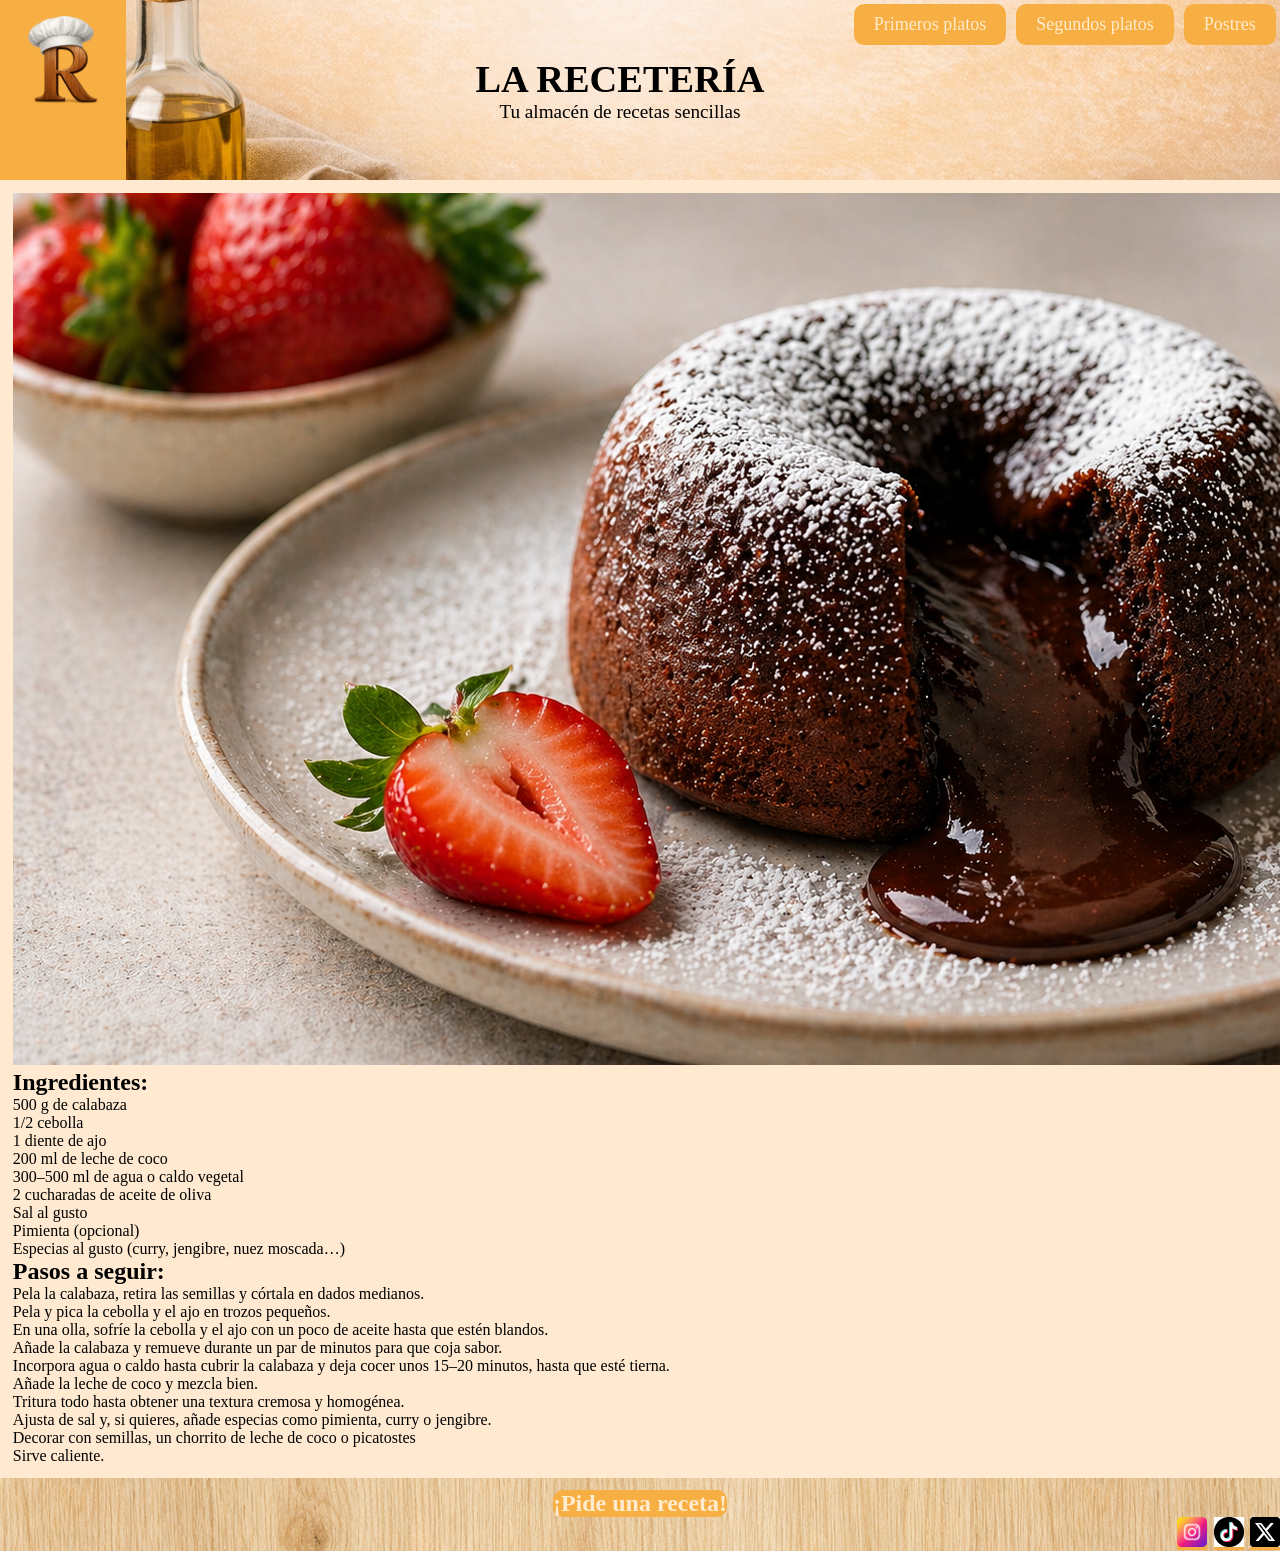
==== coulant-chocolate.html @ dcb14def "Add files via upload" ====
<!DOCTYPE html>
<html lang="es">

<head>

    <meta charset="UTF-8">
    <meta name="viewport" content="width=device-width, initial-scale=1.0">

     <title>La Recetería</title>

 <link rel="stylesheet" href="/style.css">
</head>

<body>
<!-----------------------------<HEADER>------------------------------>
    <header>
        <a href="index.html" class="link-logo"><img class="logo" src="/imagenes/logo.png"></a>
        <div class="titulo">
            <h1>LA RECETERÍA</h1>
            <p>Tu almacén de recetas sencillas</p>
        </div>        
        <nav>
            <ul class="lista-menu-superior">
                    <li><a href="primeros-platos.html">Primeros platos</a></li>
                    <li><a href=segundos-platos.html>Segundos platos</a></li>
                    <li><a href=postres.html>Postres</a></li>
            </ul>
        </nav>
    </header>
<!-----------------------------</HEADER>------------------------------>


<!-----------------------------<CUERPO>------------------------------>
    <section class="cuerpo">


<!-----------------------------<PREPARACION>------------------------------>        
        <div class="preparacion">
            <div>
            <img src="imagenes/postres.png">
            </div>
            <div class="preparacion-lista">
            <h2>Ingredientes:</h2>
            <div class="ingredientes">
            <ul>
                <li>500 g de calabaza</li>
                <li>1/2 cebolla</li>
                <li>1 diente de ajo</li>
                <li>200 ml de leche de coco</li>
                <li>300–500 ml de agua o caldo vegetal</li>
                <li>2 cucharadas de aceite de oliva</li>
                <li>Sal al gusto</li>
                <li>Pimienta (opcional)</li>
                <li>Especias al gusto (curry, jengibre, nuez moscada…)</li>
            </ul>
            </div>
            <h2>Pasos a seguir:</h2>
            <div class="pasos">
            <ul>
                <li>Pela la calabaza, retira las semillas y córtala en dados medianos.

                </li>
                <li>
                    Pela y pica la cebolla y el ajo en trozos pequeños.
                </li>
                <li>
                    En una olla, sofríe la cebolla y el ajo con un poco de aceite hasta que estén blandos.
                </li>
                <li>
                    Añade la calabaza y remueve durante un par de minutos para que coja sabor.
                </li>
                <li>
                    Incorpora agua o caldo hasta cubrir la calabaza y deja cocer unos 15–20 minutos, hasta que esté tierna.
                </li>
                <li>
                    Añade la leche de coco y mezcla bien.
                </li>
                <li>
                    Tritura todo hasta obtener una textura cremosa y homogénea.
                </li>
                <li>
                    Ajusta de sal y, si quieres, añade especias como pimienta, curry o jengibre.
                </li>
                <li>
                    Decorar con semillas, un chorrito de leche de coco o picatostes
                </li>
                <li>
                    Sirve caliente.
                </li>
            </ul>
            </div>
            </div>
        </div>
<!-----------------------------</PREPARACION>------------------------------>


    </section>
<!-----------------------------</CUERPO>------------------------------>

<!-----------------------------<FOOTER>------------------------------>
    <footer>
        <h2 class="pedir-receta"><a href="pide-tu-receta.html">¡Pide una receta!</a></h2>
        <ul class="footer-lista">
            <li><a href="https://www.instagram.com" target="_blank"><img src="/imagenes/igicon.png"></a></li>
            <li><a href="https://www.tiktok.com" target="_blank"><img src="/imagenes/tiktokicon.png"></a></li>
            <li><a href="https://www.x.com" target="_blank"><img src="/imagenes/xicon.png"></a></li>
        </ul>
    </footer>
<!-----------------------------</FOOTER>------------------------------>
</body>
</html>
---- style.css ----
* {
    margin: 0;
    padding: 0;
    box-sizing: border-box;
}

html {
    height: 100%;
}

a {
    text-decoration: none;
    color:blanchedalmond;
    background-color:rgb(247, 175, 67)
}

a:hover {
    color:white;
}

ul{
    list-style: none;
}

header {
    position:sticky;
    display:flex;
    top:0;
    right:0;
    background-image: url("imagenes/cabecera.png");
    background-size:cover;
    background-position: center;
    height:20vh;
    justify-content:space-between;
}

.logo {
    position:static;
    display:inline-block;
    height:70%;
}

.titulo {
    padding-left:20%;
    font-size:larger;
    display:flex;
    flex-direction: column;
    text-align:center;
    justify-content:center;
}

.lista-menu-superior {
    display:flex;
    justify-content:flex-end;
    gap: 10px;
    padding: 1%;
    white-space: nowrap;
    font-size:large;
}

.lista-menu-superior a {
    display:block;
    padding: 10px 20px;
    border-radius:10px;
}

.cuerpo {
    position:static;
    background-color:rgb(255, 234, 209);
    min-height: 100%;
    min-width: 100%;
    margin-bottom:auto;
    padding:1%;
}

.navegacion-index-lista {
    display: grid;
    grid-template-columns: repeat(3, 1fr);
    gap:20px;
}

.nav-menu {
    display:flex;
    align-items: center;
    justify-content:center;
    aspect-ratio: 4 / 3;
    border-radius: 12px;
    background-size: cover;
    background-position:center;
}

.nav-menu:hover{
    background-size:250%;
}

.navegacion-index-lista a {
    text-decoration:none;
    text-shadow:
        2px 2px 4px black,
       -2px 2px 4px black,
        2px -2px 4px black,
       -2px -2px 4px black;
    color:rgb(255, 214, 127);
    background-color: aliceblue;
}

.navegacion-index-lista a:hover {
    color:rgb(255, 174, 0);
}


.nm1 {
    background-image: url("imagenes/pplatos.png");
}

.nm2 {
    background-image: url(imagenes/splatos.png);
}

.nm3 {
    background-image: url(imagenes/postres.png);
}

.recetas-recientes {
    padding-top:1%;
}

.recetas-recientes h2 {
    display:flex;
    align-items: center;
    justify-content: center;
}


.recetas-recientes-wrapper {
    max-width: 900px;
    margin: 0 auto;
    display:grid;
    grid-template-columns: repeat(2, 1fr);
    gap:30px;
    padding:20px;
}

.recetas-recientes a {
    color:rgb(255, 174, 0);
    background-color:rgb(255, 242, 226);
}

.recetas-recientes a:hover{
    color:rgb(192, 127, 41);
}

.receta {
    display:grid;
    grid-template-columns: 1fr;
    gap: 20px;
    align-items: center;

    background-color: rgb(255, 248, 238);
    padding: 15px;
    border-radius: 12px;
}

.receta:hover {
    transform: translateY(-3px);
    box-shadow: 0 8px 20px rgba(0,0,0,0.15);
}

.receta img {
    width: 100%;
    height: auto;
    border-radius: 12px;
    object-fit: cover;
}

footer {
    position:relative;
    display:block;
    max-height:1%;
    background-image: url("imagenes/madera-footer.png");
    background-position:center;
}

.pedir-receta a {
    border-radius:10px;
    margin-top:1%;
}

.pedir-receta {
    display:flex;
    justify-content:center;
}

.footer-lista {
    position:absolute 90%;
    display:flex;
    justify-content:flex-end;
    gap:0.5%
}

.footer-lista img {
    max-height:30px;
}
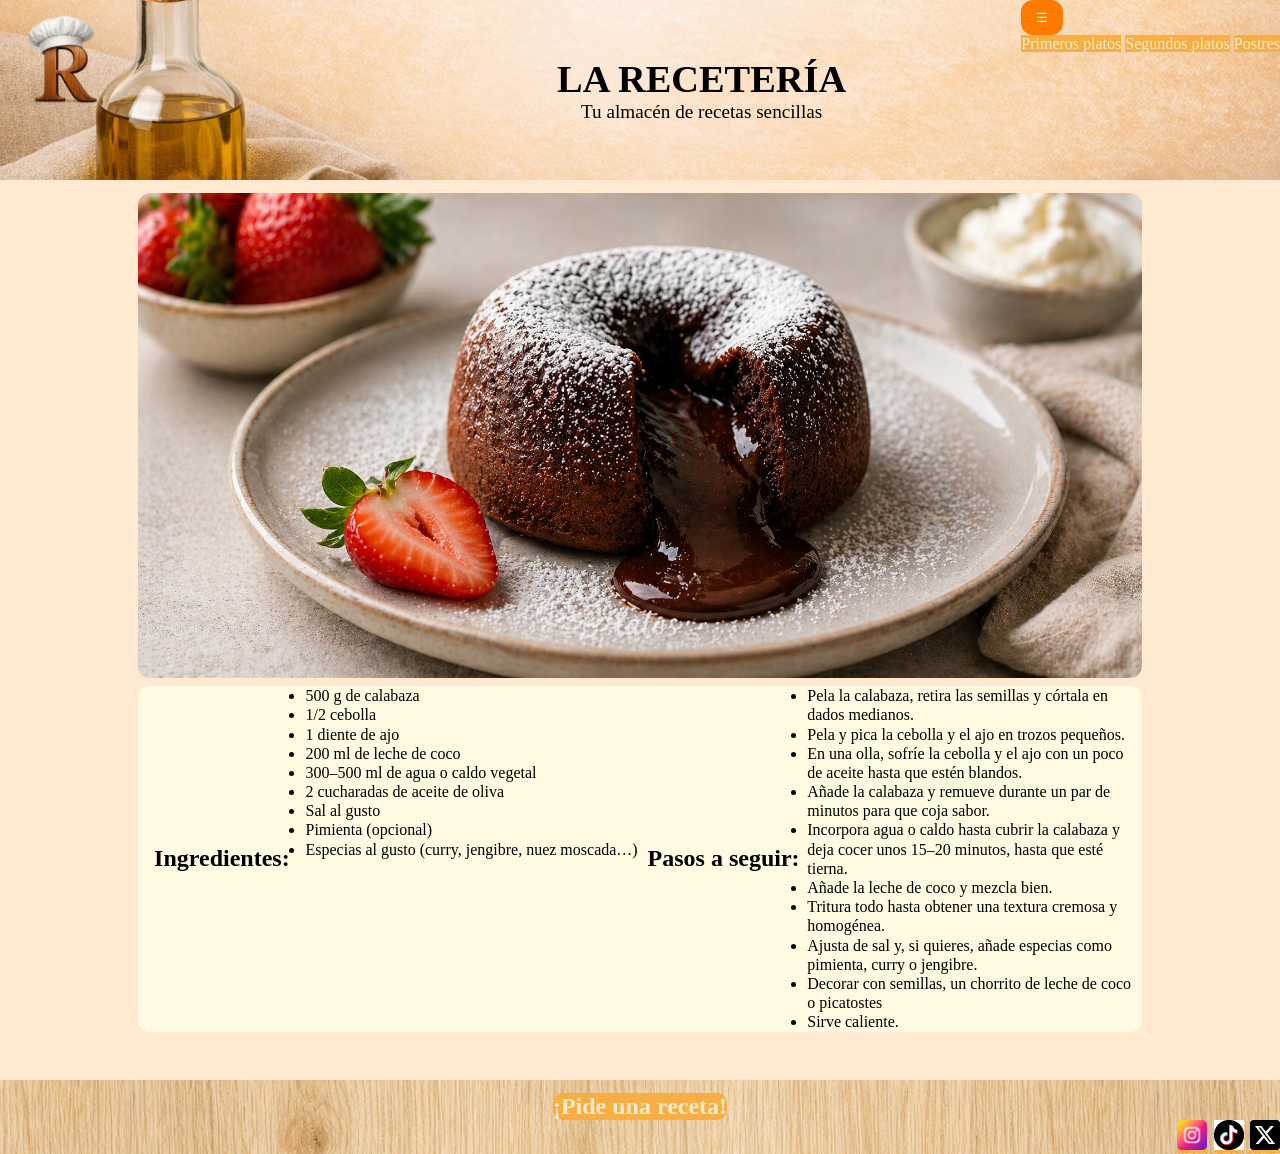
==== commit 0f2e2426: "Update coulant-chocolate.html" ====
--- a/coulant-chocolate.html
+++ b/coulant-chocolate.html
@@ -18,14 +18,15 @@
         <div class="titulo">
             <h1>LA RECETERÍA</h1>
             <p>Tu almacén de recetas sencillas</p>
-        </div>        
-        <nav>
-            <ul class="lista-menu-superior">
-                    <li><a href="primeros-platos.html">Primeros platos</a></li>
-                    <li><a href=segundos-platos.html>Segundos platos</a></li>
-                    <li><a href=postres.html>Postres</a></li>
-            </ul>
+        </div>
+        <div class="bhamburguesa">
+        <button id="menu-btn">☰</button>
+        <nav id="menu">
+        <a href="primeros-platos.html">Primeros platos</a>
+        <a href="segundos-platos.html">Segundos platos</a>
+        <a href="postres.html">Postres</a>
         </nav>
+        </div>
     </header>
 <!-----------------------------</HEADER>------------------------------>
 
@@ -107,5 +108,6 @@
         </ul>
     </footer>
 <!-----------------------------</FOOTER>------------------------------>
+<script src="scripts.js" defer></script>
 </body>
-</html>+</html>
--- a/style.css
+++ b/style.css
@@ -1,3 +1,8 @@
+/*-----------Quiero que esto se aplique a toda la página: 
+- Elimino marging y padding por defecto para modificarlo a mi gusto
+- Quito las decoraciones de los enlaces y pongo los colores elegidos para la página
+- Si hace falta cambiar el color de algún enlace se hará en la sección en concreto que lo necesite */
+
 * {
     margin: 0;
     padding: 0;
@@ -22,6 +27,11 @@
     list-style: none;
 }
 
+
+/*---------------Estos estilos se hicieron teniendo en cuenta el index y se van a reutilizar para toda la página con modificaciones únicamente en el body--------------- */
+
+/* El header es sticky: baja con la rueda del ratón para tener acceso al menú en todo momento */
+/* PENDIENTE CAMBIAR A DISPLAY:GRID PARA QUE SEA RESPONSIVO EN MÓVIL??*/
 header {
     position:sticky;
     display:flex;
@@ -40,6 +50,11 @@
     height:70%;
 }
 
+/* Quiero que al pulsar el logo se vuelva al índice, como tengo un fondo aplicado a los links por defecto se lo quito con transparent */
+.link-logo {
+    background-color:transparent;
+}
+
 .titulo {
     padding-left:20%;
     font-size:larger;
@@ -49,6 +64,8 @@
     justify-content:center;
 }
 
+
+/* Botones superiores derecha - pendientes de cambiar por botón hamburguesa, no me convencen */
 .lista-menu-superior {
     display:flex;
     justify-content:flex-end;
@@ -64,15 +81,17 @@
     border-radius:10px;
 }
 
+/* Estilo general para todo el cuerpo */
 .cuerpo {
     position:static;
     background-color:rgb(255, 234, 209);
-    min-height: 100%;
+    min-height: 100vh;
     min-width: 100%;
     margin-bottom:auto;
     padding:1%;
 }
 
+/*Grid para poder colocar los tres botones grandes */
 .navegacion-index-lista {
     display: grid;
     grid-template-columns: repeat(3, 1fr);
@@ -89,6 +108,7 @@
     background-position:center;
 }
 
+/*Zoom en la foto del fondo cuando pasas el ratón por encima -- añadir animación si puedo??*/
 .nav-menu:hover{
     background-size:250%;
 }
@@ -154,7 +174,8 @@
     display:grid;
     grid-template-columns: 1fr;
     gap: 20px;
-    align-items: center;
+    align-items: top;
+    
 
     background-color: rgb(255, 248, 238);
     padding: 15px;
@@ -171,7 +192,155 @@
     height: auto;
     border-radius: 12px;
     object-fit: cover;
-}
+    aspect-ratio: 16 / 9;
+}
+
+
+/*--------------------------------------------- */
+
+
+/*---------------------------------------------------------ESTILOS PRIMEROS PLATOS, SEGUNDOS PLATOS Y POSTRES----------------------------------------------- */
+/* Estilos específicos para las páginas de postres, primeros y segundos platos. Se mantiene el formato del index pero las tarjetas son más grandes */
+
+.receta-grande-wrapper {
+    display:grid;
+    gap:3%;
+    margin-bottom:5%;
+}
+.receta-grande {
+    display:grid;
+    grid-template-columns: 1fr 3fr;
+
+    gap: 20px;
+
+    background-color: rgb(255, 248, 238);
+    padding: 15px;
+    border-radius: 12px;
+}
+
+.receta-grande h2 {
+    display:flex;
+    align-items: center;
+    justify-content:center;
+}
+
+.receta-grande:hover {
+    transform: translateY(-3px);
+    box-shadow: 0 8px 20px rgba(0,0,0,0.15);
+}
+
+.receta-grande img {
+    width: 100%;
+    height: auto;
+    border-radius: 12px;
+    object-fit:cover;
+}
+
+
+.receta-grande a {
+    color:rgb(255, 174, 0);
+}
+
+.receta-grande a:hover{
+    color:rgb(192, 127, 41);
+}
+
+/*--------------------------------------------- */
+
+/*--------------------------------RECETAS--------------------------------*/
+
+.preparacion {
+    display:grid;
+    grid-template-rows: auto auto;
+    gap:1%;
+}
+
+.preparacion ul {
+    list-style:disc;
+    line-height:120%;
+}
+
+.preparacion h2 {
+    display:flex;
+    align-items: center;
+    justify-content: center;
+}
+
+.preparacion-lista {
+    display:grid;
+    grid-template-columns: 0.5fr 1fr 0.5fr 1fr;
+    margin: 0 auto;
+    background-color: rgb(255, 251, 227);
+    width:80%;
+    border-radius:12px;
+}
+
+.preparacion img {
+    display:block;
+    width: 80%;
+    height: auto;
+    margin: 0 auto;
+    border-radius: 12px;
+}
+
+/*--------------------------------------------- */
+
+/*---------------------PIDE TU RECETA---------------*/
+
+.titulo-pide-receta {
+    padding-top:1%;
+    padding-bottom:1%;
+    display:flex;
+    justify-content: center;
+}
+
+.formulario-wrapper {
+    display:block;
+    width:30%;
+    margin: 0 auto;
+
+    background-color:rgb(255, 251, 227);
+    border-radius:12px;
+}
+
+.formulario {
+    display:flex;
+    flex-direction: column;
+    justify-content: center;
+    align-items: center;
+    line-height: 200%;
+}
+
+input {
+    padding:10px 12px;
+    margin-bottom: 10px;
+    border: 1px solid #ccc;
+    border-radius:12px;
+    outline:none;
+}
+
+input:focus {
+    border-color: #ff7a00;
+    box-shadow: 0 0 5px rgba(255, 122, 0, 0.3);
+}
+
+button {
+  background-color: #ff7a00;
+  color: white;
+  padding: 10px 15px;
+  border: none;
+  border-radius: 12px;
+  cursor: pointer;
+}
+
+button:hover {
+  background-color: #e66900;
+}
+
+button a {
+    background-color: transparent;
+}
+/*---------------------ESTILOS FOOTER---------------*/
 
 footer {
     position:relative;
@@ -201,3 +370,5 @@
 .footer-lista img {
     max-height:30px;
 }
+
+/*--------------------------------------------- */
